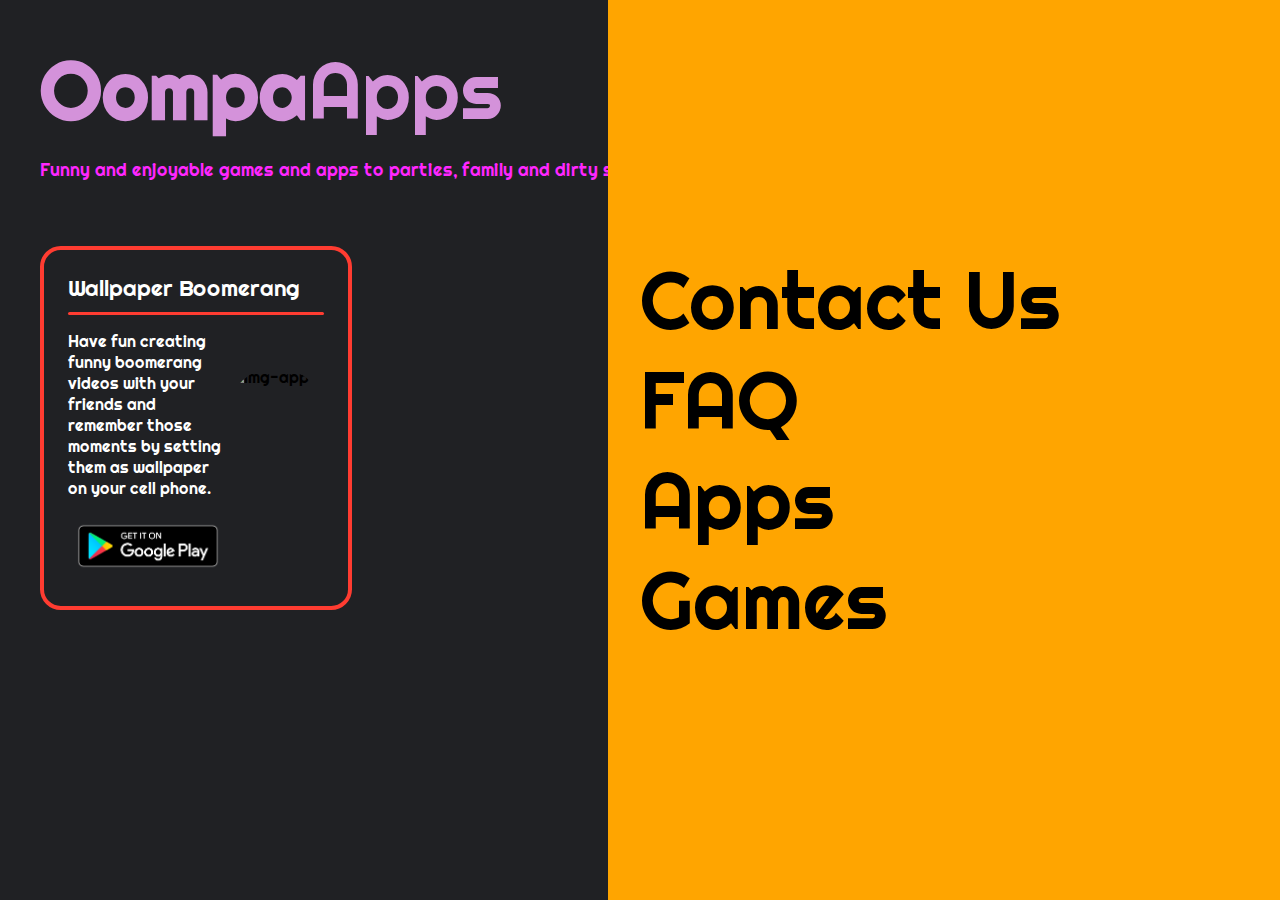
==== index.html @ aeb789e9 "first commit" ====
<!DOCTYPE html>
<html lang="en">

<head>
    <meta charset="UTF-8">
    <meta http-equiv="X-UA-Compatible" content="IE=edge">
    <meta name="viewport" content="width=device-width, initial-scale=1.0">
    <title>OompaApps</title>
    <link rel="icon" type="image/png" href="./imgs/fav-removebg-preview.png">
    <link rel="stylesheet" href="./css/styles.css">
    <link rel="stylesheet" href="./css/dots.css">
    <link rel="stylesheet" href="https://pro.fontawesome.com/releases/v5.10.0/css/all.css"
        integrity="sha384-AYmEC3Yw5cVb3ZcuHtOA93w35dYTsvhLPVnYs9eStHfGJvOvKxVfELGroGkvsg+p" crossorigin="anonymous" />
    <link rel="stylesheet" href="https://pro.fontawesome.com/releases/v5.10.0/css/duotone.css"
        integrity="sha384-R3QzTxyukP03CMqKFe0ssp5wUvBPEyy9ZspCB+Y01fEjhMwcXixTyeot+S40+AjZ" crossorigin="anonymous" />
    <link rel="stylesheet" href="https://pro.fontawesome.com/releases/v5.10.0/css/fontawesome.css"
        integrity="sha384-eHoocPgXsiuZh+Yy6+7DsKAerLXyJmu2Hadh4QYyt+8v86geixVYwFqUvMU8X90l" crossorigin="anonymous" />
</head>

<body>
    <header>
        <nav>
            <div class="center">
                <div class="logo">
                    <strong>Oompa</strong>Apps
                </div>

                <p class="subtitle">Funny and enjoyable games and apps to parties, family and dirty stuffs</p>

            </div>

            <div class="menu">

                <i class="fas fa-bars"></i>
            </div>

        </nav>
    </header>

    <section class="grid-apps">

        <div class="item">
            <span>Wallpaper Boomerang</span>
            <div class="line"></div>
            <div class="group">
                <p class="descripcion">Have fun creating funny boomerang videos with your friends and remember those
                    moments by setting them as wallpaper on your cell phone.</p>
                <img src="https://play-lh.googleusercontent.com/YCKqjZK4FJUCfHqOJtteKta_us6GwR1M6f7AMSpT4sXxrs9ifHFVQ57lNbP0NF3HBw=s180-rw"
                    alt="img-app">
            </div>
            <div class="tiendas">
                <img src="./imgs/google-play-badge.png" alt="">
            </div>

        </div>

    </section>
    <aside>
        <div class="aside-menu" style=" transition: all ease-in-out;transition-duration: 100ms;overflow: hidden;">
            <div class="close-aside">
                <i class="fas fa-times"></i>
            </div>
            <ul id="list">
                <li class="list-item">Contact Us</li>
                <li class="list-item">FAQ</li>
                <li class="list-item">Apps</li>
                <li class="list-item">Games</li>
            </ul>
        </div>
    </aside>
    <footer>

        <div class="footer">
            <p>
                <strong>OompaApps</strong> is a personal apps and games portfolio developed by Whitessmoke developer
                <br>any
                contact intention <span>marlonyessid0925@gmail.com</span>
            </p>

        </div>



    </footer>

    <script src="./js/script.js"></script>
</body>

</html>
---- css/styles.css ----
@font-face {
    font-family: Righteous-Regular;
    src: url('../fonts/Righteous-Regular.ttf');
}

:root {
    --own-yellow: #f4fc00;
    --own-red: #ff3c31;
    --own-blue: #00fdfd;
    --own-pink: #ff27ff;
    --own-green: #00ff36;
    --own-orange: #ffa500;
    --own-morado: #d492da;
    --card-app: #261c3e;
}

body {
    background-color: #202124;
    padding: 2em;
    font-family: "Righteous-Regular", sans-serif;
}

div.logo {
    font-size: 5em;
    color: var(--own-morado);
    font-weight: 100;
    /*color: var(--own-red);*/
}

div.logo>strong {
    font-weight: 900;
}

p.subtitle {
    font-size: 1.1em;
    color: var(--own-pink);
}

header>nav {
    display: flex;
    flex-direction: row;
    align-items: center;
    justify-content: space-between;
}

.grid-apps {
    display: flex;
    margin-top: 3em;
    justify-content: start;
    flex-flow: row;
}

.grid-apps>.item {
    border: 0.3em solid var(--own-red);
    border-radius: 1.3em;
    padding: 1.5em;
    margin-right: 2em;
}

.grid-apps>.item:nth-child(1):hover {
    background-color: var(--own-red);
    cursor: pointer;
    transition: all ease-in-out;
    transition-duration: 100ms;
}

.grid-apps>.item:nth-child(1):hover>.line {
    background-color: white;
}

.grid-apps>.item>span {
    font-size: 1.4em;
    margin-bottom: 0.2em;
    color: white;
}

.grid-apps>.item>.line {
    background-color: var(--own-red);
    width: 100%;
    height: 0.2em;
    margin-top: 0.6em;
    border-radius: 0.6em;
}

.grid-apps>.item>.group {
    display: flex;
    flex-flow: row;
}

.grid-apps>.item>.group>img {
    border-radius: 50%;
    width: 6em;
    height: 6em;
    align-self: center;
}

.grid-apps>.item>.group>.descripcion {
    max-width: 10em;
    color: white;
    font-size: 1em;
    font-weight: 100;
}

.grid-apps>.item>.tiendas>img {
    width: 10em;
    padding: 0dp;
    height: auto;
}

.menu>i {
    padding: .4em;
    color: var(--own-morado);
    font-size: 2.5em;
}

.menu:hover {
    cursor: pointer;
}

.aside-menu {
    position: fixed;
    right: 0;
    z-index: 10;
    height: 100vh;
    background-color: var(--own-orange);
    width: 50%;
    top: 0;
    right: 0;
    padding-left: 2em;
}

.aside-menu>ul {
    height: 100%;
    list-style-type: none;
    display: flex;
    margin: 0;
    padding: 0;
    flex-flow: column;
    justify-content: center;
}

.aside-menu>ul>li {
    font-size: 5em;
}

.aside-menu>ul>li:hover {
    cursor: pointer;
}

.close-aside>i {
    padding: .4em;
    color: #202124;
    font-size: 2.5em;
}

.close-aside {
    position: absolute;
    right: 2em;
    top: 2em;
}

.close-aside:hover {
    cursor: pointer;
}

.close-aside-event {
    width: 0px;
    padding: 0px;
}

.show-aside-event {
    width: 50%;
}

footer {
    position: absolute;
    bottom: 0;
    right: 0;
    z-index: 3;
    padding-bottom: 0.3em;
    color: white;
    max-width: 40em;
    padding-right: 1.4em;
}

footer > .footer > p{
    font-size: 0.8em;
}
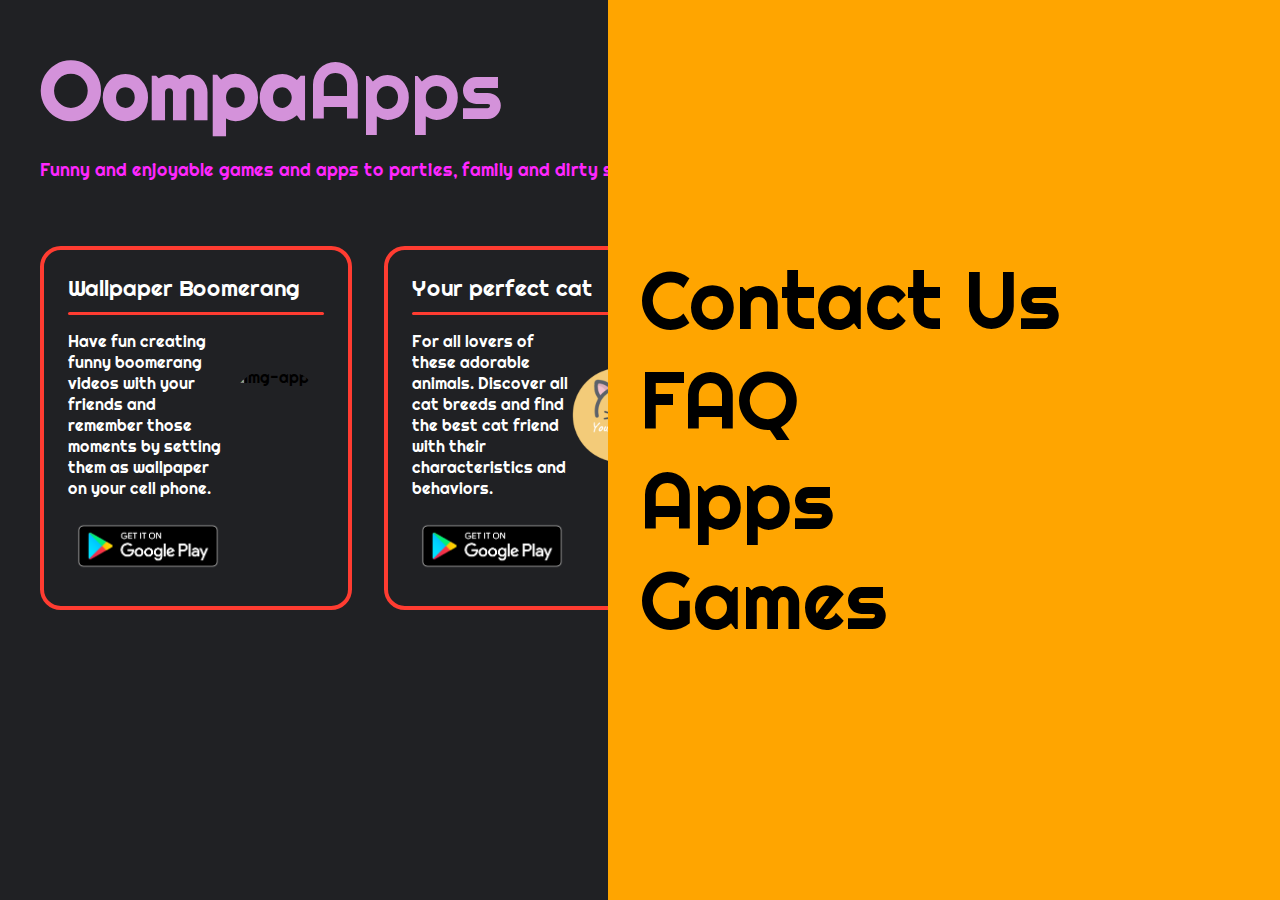
==== commit 43f4cc78: "añadiendo politica de your perfect cat" ====
--- a/index.html
+++ b/index.html
@@ -53,6 +53,20 @@
             </div>
 
         </div>
+        <div class="item">
+            <span>Your perfect cat</span>
+            <div class="line"></div>
+            <div class="group">
+                <p class="descripcion">For all lovers of these adorable animals.
+                    Discover all cat breeds and find the best cat friend with their characteristics and behaviors.</p>
+                <img src="./imgs//icon.png"
+                    alt="img-app">
+            </div>
+            <div class="tiendas">
+                <img src="./imgs/google-play-badge.png" alt="">
+            </div>
+
+        </div>
 
     </section>
     <aside>
--- a/css/styles.css
+++ b/css/styles.css
@@ -57,7 +57,7 @@
     margin-right: 2em;
 }
 
-.grid-apps>.item:nth-child(1):hover {
+.grid-apps>.item:hover {
     background-color: var(--own-red);
     cursor: pointer;
     transition: all ease-in-out;
